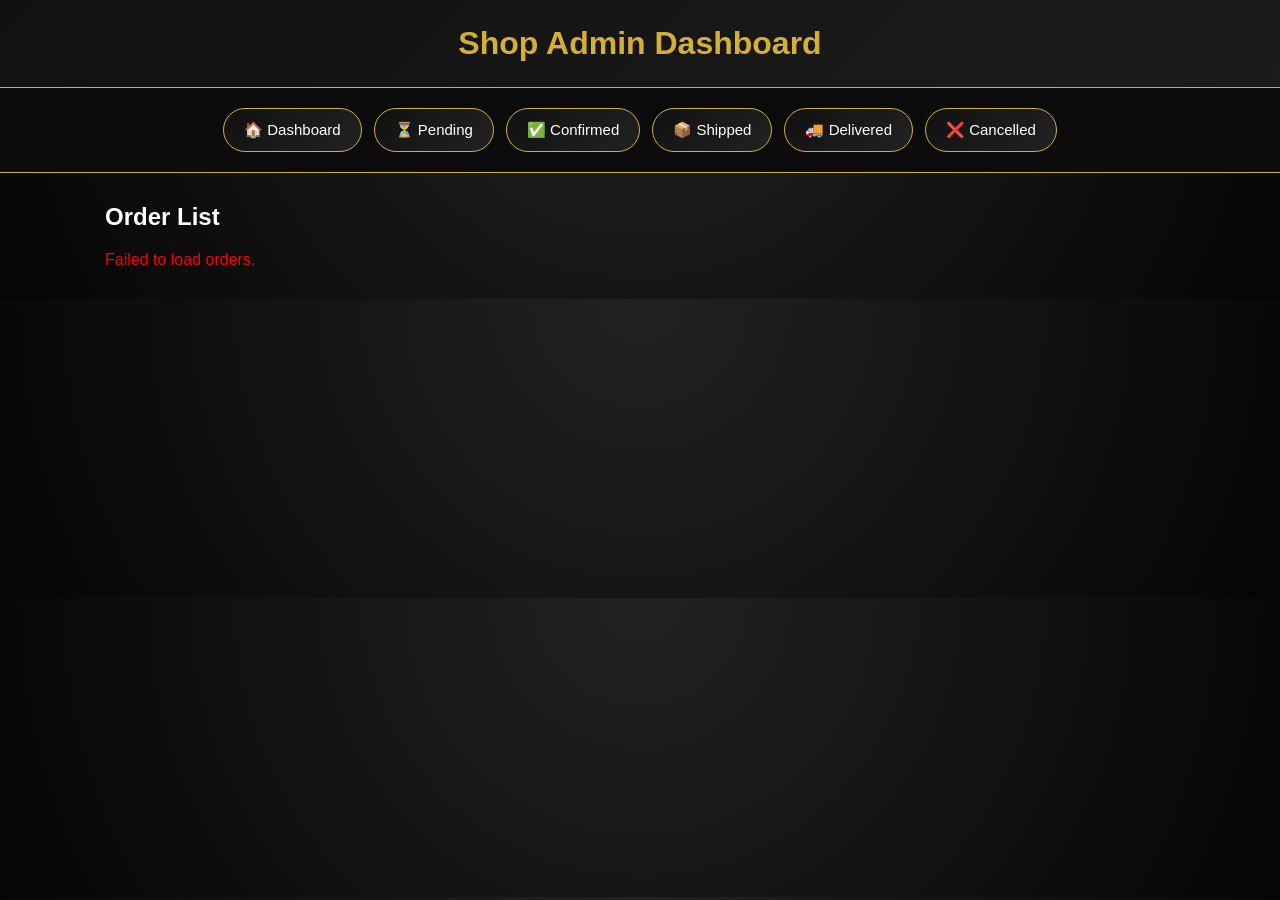
==== admin.html @ 64428cc3 "Add premium admin menu styling" ====
<!DOCTYPE html>
<html lang="en">
<head>
    <meta charset="UTF-8">
    <meta name="viewport" content="width=device-width, initial-scale=1.0">
    <title>Admin Dashboard</title>

    <style>
        * {
            box-sizing: border-box;
        }

        body {
            margin: 0;
            font-family: Arial, sans-serif;
            background: radial-gradient(circle at top, #222, #050505);
            color: #fff;
        }

        header {
            background: linear-gradient(135deg,#111,#1c1c1c);
            color: #d4af37;
            padding: 25px;
            text-align: center;
            border-bottom: 1px solid #d4af37;
            box-shadow: 0 5px 25px rgba(212,175,55,.2);
        }

        header h1 {
            margin: 0;
        }

        .admin {
            max-width: 1100px;
            margin: 30px auto;
            padding: 0 15px;
        }

        .admin-order {
            background: linear-gradient(145deg,#111,#1b1b1b);
            border-radius: 18px;
            padding: 22px;
            margin-bottom: 20px;
            border: 1px solid #d4af37;
            box-shadow: 0 10px 30px rgba(0,0,0,.5);
        }

        .admin-order h3 {
            margin-top: 0;
        }

        .status {
            display: inline-block;
            padding: 6px 12px;
            border-radius: 20px;
            background: #e8f7ed;
            color: #16803c;
            font-weight: bold;
        }

        .loading {
            text-align: center;
            padding: 40px;
        }
    
.menu-bar{
    display:flex;
    justify-content:center;
    gap:12px;
    flex-wrap:wrap;
    padding:20px;
    background:#0b0b0b;
    border-bottom:1px solid #d4af37;
}

.menu-bar button{
    padding:12px 20px;
    border-radius:25px;
    border:1px solid #d4af37;
    background:linear-gradient(135deg,#111,#222);
    color:#fff;
    font-size:15px;
    cursor:pointer;
    transition:.3s;
}

.menu-bar button:hover{
    background:#d4af37;
    color:#111;
    transform:translateY(-3px);
    box-shadow:0 5px 20px rgba(212,175,55,.4);
}

</style>
</head>

<body>

<header>
    <h1>Shop Admin Dashboard</h1>
</header>

<nav class="menu-bar">
    <button onclick="loadOrders()">🏠 Dashboard</button>
    <button onclick="loadByStatus('Pending')">⏳ Pending</button>
    <button onclick="loadByStatus('Confirmed')">✅ Confirmed</button>
    <button onclick="loadByStatus('Shipped')">📦 Shipped</button>
    <button onclick="loadByStatus('Delivered')">🚚 Delivered</button>
    <button onclick="loadByStatus('Cancelled')">❌ Cancelled</button>
</nav>

<section class="admin">
    <h2>Order List</h2>

    <div id="orders">
        <div class="loading">Loading orders...</div>
    </div>
</section>

<script>
async function loadOrders() {
    const container = document.getElementById("orders");

    try {
        const response = await fetch("/api/orders");

        if (!response.ok) {
            throw new Error("Failed to load orders");
        }

        const orders = await response.json();

        if (orders.length === 0) {
            container.innerHTML = "<p>No orders yet.</p>";
            return;
        }

        container.innerHTML = "";

        orders.forEach(order => {
            container.innerHTML += `
                <div class="admin-order">

                    <h3>Order #${order.order_id}</h3>

                    <p>
                        <strong>Customer:</strong>
                        ${order.customer_name}
                    </p>

                    <p>
                        <strong>Phone:</strong>
                        ${order.phone}
                    </p>

                    <p>
                        <strong>District:</strong>
                        ${order.district}
                    </p>

                    <p>
                        <strong>Address:</strong>
                        ${order.address}
                    </p>

                    <p>
                        <strong>Delivery:</strong>
                        ${order.delivery_type === "inside"
                            ? "Inside Sylhet"
                            : "Outside Sylhet"}
                    </p>

                    <p>
                        <strong>Subtotal:</strong>
                        ৳ ${Number(order.subtotal).toLocaleString()}
                    </p>

                    <p>
                        <strong>Delivery Charge:</strong>
                        ৳ ${Number(order.delivery_charge).toLocaleString()}
                    </p>

                    <p>
                        <strong>Total:</strong>
                        ৳ ${Number(order.total).toLocaleString()}
                    </p>

                    <p>
                        <strong>Payment Method:</strong>
                        ${order.payment_method || "Cash on Delivery"}
                    </p>

                    <p>
                        <strong>bKash Number:</strong>
                        ${order.payment_number || "-"}
                    </p>

                    <p>
                        <strong>Transaction ID:</strong>
                        ${order.transaction_id || "-"}
                    </p>

                    <p>
                        <strong>Status:</strong>
                        <span class="status">${order.status}</span>

                        <br><br>
                        <button onclick="updateStatus('${order.order_id}','Confirmed')">Confirm</button>
                        <button onclick="updateStatus('${order.order_id}','Shipped')">Ship</button>
                        <button onclick="updateStatus('${order.order_id}','Delivered')">Deliver</button>
                        <button onclick="updateStatus('${order.order_id}','Cancelled')">Cancel</button>
                    </p>

                    <p>
                        <strong>Created:</strong>
                        ${order.created_at}
                    </p>

                </div>
            `;
        });

    } catch (error) {
        console.error(error);

        container.innerHTML = `
            <p style="color:red;">
                Failed to load orders.
            </p>
        `;
    }
}

async function updateStatus(orderId, status){

    await fetch(`/api/orders/${orderId}/status`, {
        method: "PATCH",
        headers:{
            "Content-Type":"application/json"
        },
        body: JSON.stringify({
            status: status
        })
    });

    async function loadByStatus(status){
    const container = document.getElementById("orders");

    try{
        const response = await fetch(`/api/orders/status/${status}`);
        const orders = await response.json();

        if(orders.length === 0){
            container.innerHTML = `<p>No ${status} orders found.</p>`;
            return;
        }

        container.innerHTML = "";

        orders.forEach(order => {
            container.innerHTML += `
            <div class="admin-order">
                <h3>Order #${order.order_id}</h3>
                <p><strong>Customer:</strong> ${order.customer_name}</p>
                <p><strong>Phone:</strong> ${order.phone}</p>
                <p><strong>Total:</strong> ৳ ${Number(order.total).toLocaleString()}</p>
                <p><strong>Status:</strong> ${order.status}</p>
                <p><strong>Date:</strong> ${formatDate(order.created_at)}</p>
            </div>`;
        });

    }catch(e){
        container.innerHTML = "Failed loading orders";
    }
}

function formatDate(date){
    const d = new Date(date);
    return d.toLocaleDateString("en-GB") + " | " +
    d.toLocaleTimeString("en-US", {
        hour:"2-digit",
        minute:"2-digit"
    });
}

loadOrders();
}

loadOrders();
</script>

</body>
</html>
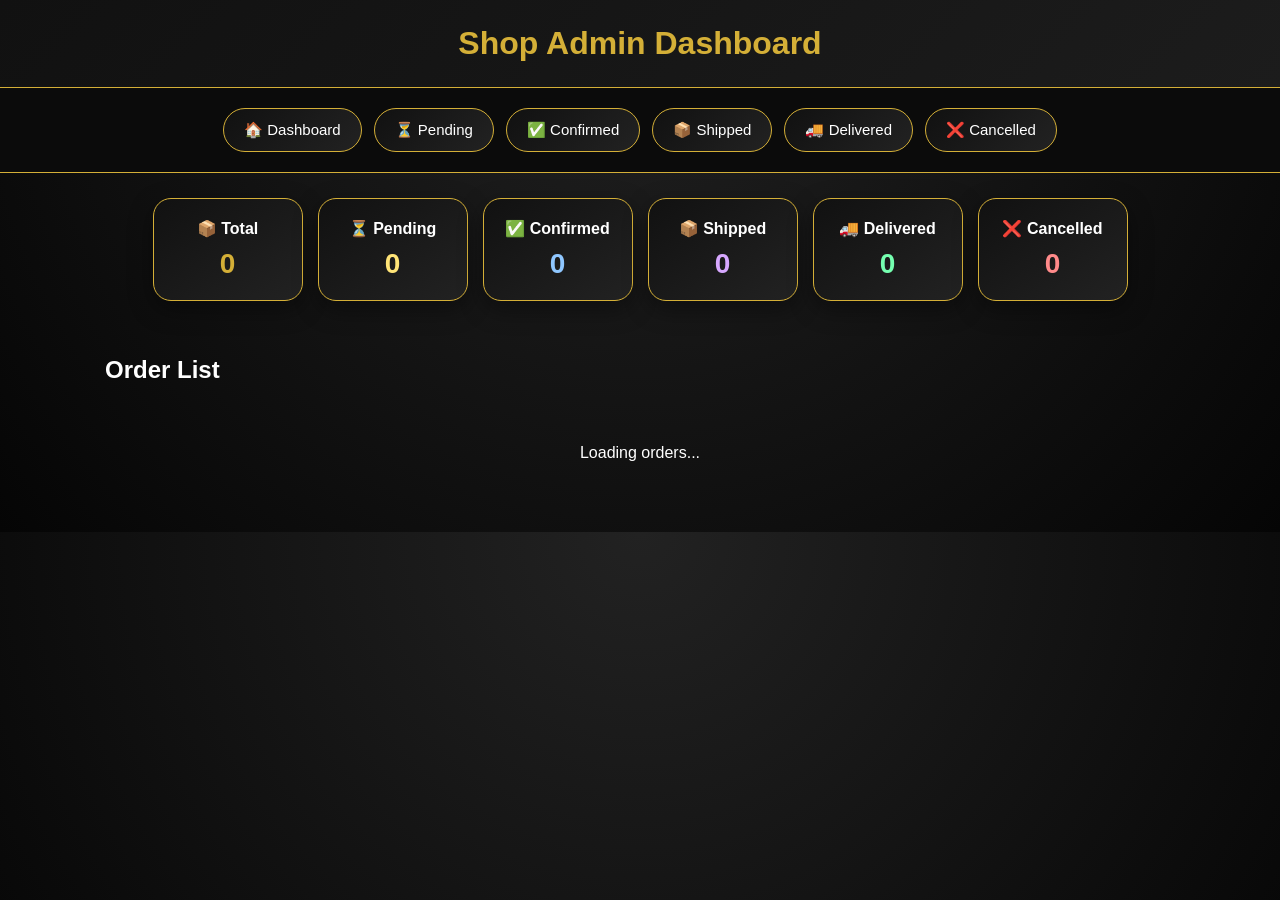
==== commit 65d4647b: "Add dashboard summary cards" ====
--- a/admin.html
+++ b/admin.html
@@ -51,11 +51,38 @@
 
         .status {
             display: inline-block;
-            padding: 6px 12px;
+            padding: 7px 14px;
             border-radius: 20px;
-            background: #e8f7ed;
-            color: #16803c;
             font-weight: bold;
+            font-size: 14px;
+            background: #222;
+            color: #fff;
+            border: 1px solid #d4af37;
+        }
+
+        .status-delivered {
+            background: #0f5132;
+            color: #75ffb0;
+        }
+
+        .status-cancelled {
+            background: #5a1111;
+            color: #ff8a8a;
+        }
+
+        .status-confirmed {
+            background: #102a56;
+            color: #8fc7ff;
+        }
+
+        .status-shipped {
+            background: #3b245c;
+            color: #d7a8ff;
+        }
+
+        .status-pending {
+            background: #5c4800;
+            color: #ffe477;
         }
 
         .loading {
@@ -91,6 +118,54 @@
     box-shadow:0 5px 20px rgba(212,175,55,.4);
 }
 
+
+.summary-cards{
+    display:flex;
+    justify-content:center;
+    gap:15px;
+    flex-wrap:wrap;
+    padding:25px;
+}
+
+.card{
+    min-width:150px;
+    padding:20px;
+    text-align:center;
+    border-radius:18px;
+    background:linear-gradient(145deg,#111,#222);
+    border:1px solid #d4af37;
+    color:white;
+    font-weight:bold;
+    box-shadow:0 8px 25px rgba(0,0,0,.4);
+}
+
+.card span{
+    display:block;
+    font-size:28px;
+    margin-top:10px;
+    color:#d4af37;
+}
+
+.card.pending span{
+    color:#ffe477;
+}
+
+.card.confirmed span{
+    color:#8fc7ff;
+}
+
+.card.shipped span{
+    color:#d7a8ff;
+}
+
+.card.delivered span{
+    color:#75ffb0;
+}
+
+.card.cancelled span{
+    color:#ff8a8a;
+}
+
 </style>
 </head>
 
@@ -109,6 +184,15 @@
     <button onclick="loadByStatus('Cancelled')">❌ Cancelled</button>
 </nav>
 
+<div class="summary-cards">
+    <div class="card">📦 Total <span id="totalCount">0</span></div>
+    <div class="card pending">⏳ Pending <span id="pendingCount">0</span></div>
+    <div class="card confirmed">✅ Confirmed <span id="confirmedCount">0</span></div>
+    <div class="card shipped">📦 Shipped <span id="shippedCount">0</span></div>
+    <div class="card delivered">🚚 Delivered <span id="deliveredCount">0</span></div>
+    <div class="card cancelled">❌ Cancelled <span id="cancelledCount">0</span></div>
+</div>
+
 <section class="admin">
     <h2>Order List</h2>
 
@@ -118,6 +202,34 @@
 </section>
 
 <script>
+
+async function loadSummary(){
+    try{
+        const response = await fetch("/api/orders");
+        const orders = await response.json();
+
+        document.getElementById("totalCount").innerText = orders.length;
+
+        document.getElementById("pendingCount").innerText =
+            orders.filter(o => o.status === "Pending").length;
+
+        document.getElementById("confirmedCount").innerText =
+            orders.filter(o => o.status === "Confirmed").length;
+
+        document.getElementById("shippedCount").innerText =
+            orders.filter(o => o.status === "Shipped").length;
+
+        document.getElementById("deliveredCount").innerText =
+            orders.filter(o => o.status === "Delivered").length;
+
+        document.getElementById("cancelledCount").innerText =
+            orders.filter(o => o.status === "Cancelled").length;
+
+    }catch(e){
+        console.log("Summary loading failed");
+    }
+}
+
 async function loadOrders() {
     const container = document.getElementById("orders");
 
@@ -128,7 +240,8 @@
             throw new Error("Failed to load orders");
         }
 
-        const orders = await response.json();
+        let orders = await response.json();
+
 
         if (orders.length === 0) {
             container.innerHTML = "<p>No orders yet.</p>";
@@ -202,7 +315,7 @@
 
                     <p>
                         <strong>Status:</strong>
-                        <span class="status">${order.status}</span>
+                        <span class="status status-${order.status.toLowerCase()}">${order.status}</span>
 
                         <br><br>
                         <button onclick="updateStatus('${order.order_id}','Confirmed')">Confirm</button>
@@ -213,7 +326,7 @@
 
                     <p>
                         <strong>Created:</strong>
-                        ${order.created_at}
+                        ${formatDate(order.created_at)}
                     </p>
 
                 </div>
@@ -250,6 +363,7 @@
         const response = await fetch(`/api/orders/status/${status}`);
         const orders = await response.json();
 
+
         if(orders.length === 0){
             container.innerHTML = `<p>No ${status} orders found.</p>`;
             return;
@@ -261,10 +375,23 @@
             container.innerHTML += `
             <div class="admin-order">
                 <h3>Order #${order.order_id}</h3>
+
                 <p><strong>Customer:</strong> ${order.customer_name}</p>
                 <p><strong>Phone:</strong> ${order.phone}</p>
+                <p><strong>District:</strong> ${order.district}</p>
+                <p><strong>Address:</strong> ${order.address}</p>
+
+                <p><strong>Payment Method:</strong> ${order.payment_method || "Cash on Delivery"}</p>
+                <p><strong>bKash Number:</strong> ${order.payment_number || "-"}</p>
+                <p><strong>Transaction ID:</strong> ${order.transaction_id || "-"}</p>
+
                 <p><strong>Total:</strong> ৳ ${Number(order.total).toLocaleString()}</p>
-                <p><strong>Status:</strong> ${order.status}</p>
+
+                <p>
+                    <strong>Status:</strong>
+                    <span class="status status-${order.status.toLowerCase()}">${order.status}</span>
+                </p>
+
                 <p><strong>Date:</strong> ${formatDate(order.created_at)}</p>
             </div>`;
         });
@@ -276,18 +403,18 @@
 
 function formatDate(date){
     const d = new Date(date);
-    return d.toLocaleDateString("en-GB") + " | " +
+    return String(d.getDate()).padStart(2,"0") + "-" +
+    String(d.getMonth()+1).padStart(2,"0") + "-" +
+    d.getFullYear() + " | " +
     d.toLocaleTimeString("en-US", {
         hour:"2-digit",
         minute:"2-digit"
     });
 }
 
-loadOrders();
-}
-
+loadSummary();
 loadOrders();
 </script>
 
 </body>
-</html>
+</html>
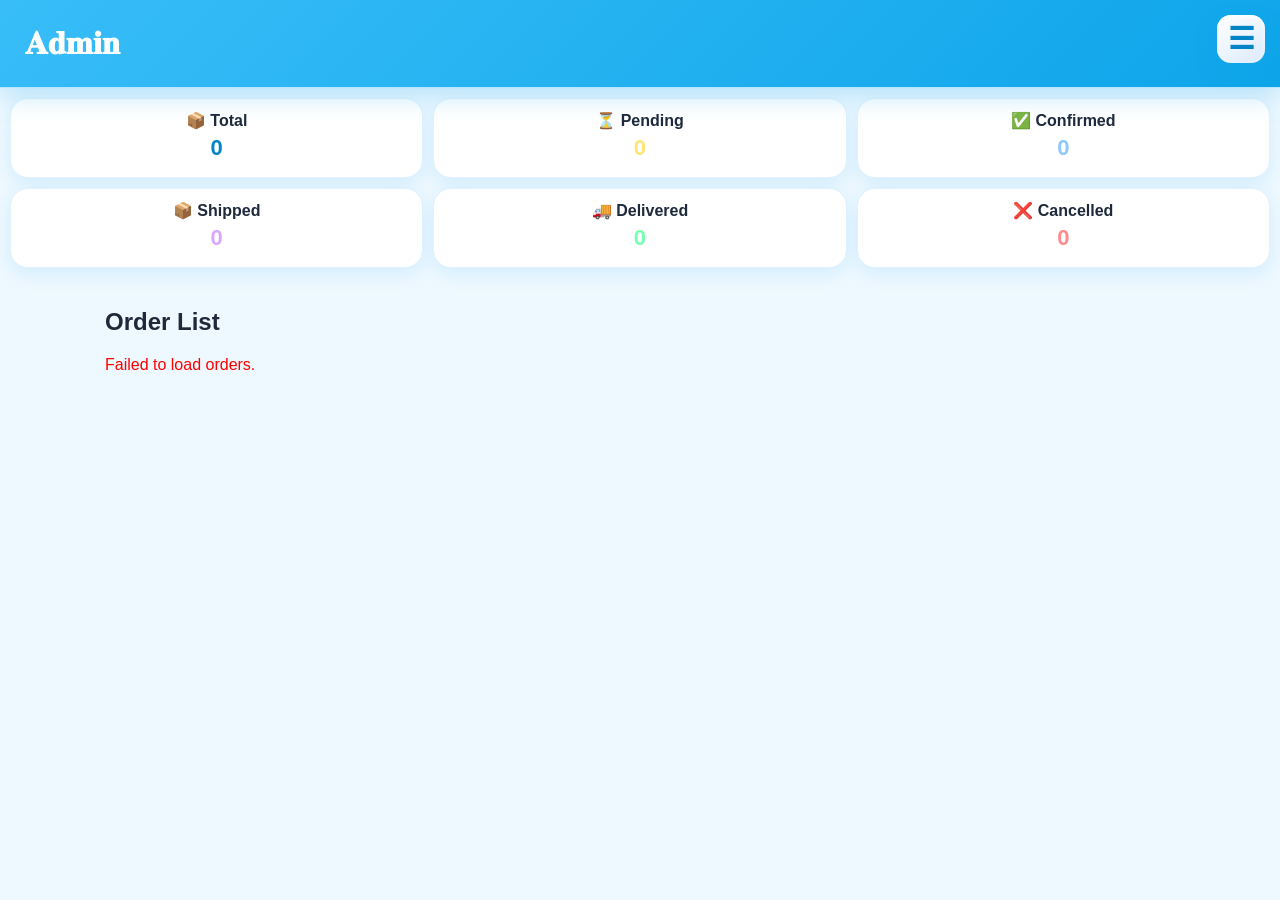
==== commit 07ce4620: "Update admin dashboard and add product options to orders" ====
--- a/admin.html
+++ b/admin.html
@@ -12,18 +12,23 @@
 
         body {
             margin: 0;
-            font-family: Arial, sans-serif;
-            background: radial-gradient(circle at top, #222, #050505);
-            color: #fff;
+            font-family: "Segoe UI", Arial, sans-serif;
+            background: #eef8ff;
+            color: #1e293b;
         }
 
         header {
-            background: linear-gradient(135deg,#111,#1c1c1c);
-            color: #d4af37;
+            position:relative;
+            display:flex;
+            align-items:center;
+            justify-content:flex-start;
+            padding-right:80px;
+            background: linear-gradient(135deg,#38bdf8,#0ea5e9);
+            color: #ffffff;
             padding: 25px;
             text-align: center;
-            border-bottom: 1px solid #d4af37;
-            box-shadow: 0 5px 25px rgba(212,175,55,.2);
+            border-bottom: 1px solid #bae6fd;
+            box-shadow: 0 8px 25px rgba(14,165,233,.25);
         }
 
         header h1 {
@@ -37,12 +42,13 @@
         }
 
         .admin-order {
-            background: linear-gradient(145deg,#111,#1b1b1b);
+            color:#111827;
+            background: #f8fafc;
             border-radius: 18px;
-            padding: 22px;
-            margin-bottom: 20px;
-            border: 1px solid #d4af37;
-            box-shadow: 0 10px 30px rgba(0,0,0,.5);
+            padding: 15px;
+            margin-bottom: 12px;
+            border: 1px solid #e2e8f0;
+            box-shadow: 0 8px 20px rgba(14,165,233,.12);
         }
 
         .admin-order h3 {
@@ -57,7 +63,7 @@
             font-size: 14px;
             background: #222;
             color: #fff;
-            border: 1px solid #d4af37;
+            border: 1px solid #e2e8f0;
         }
 
         .status-delivered {
@@ -102,48 +108,58 @@
 
 .menu-bar button{
     padding:12px 20px;
-    border-radius:25px;
-    border:1px solid #d4af37;
-    background:linear-gradient(135deg,#111,#222);
-    color:#fff;
+    border-radius:14px;
+    border:none;
+    background:#0ea5e9;
+    color:white;
     font-size:15px;
     cursor:pointer;
     transition:.3s;
+    box-shadow:0 5px 15px rgba(14,165,233,.25);
 }
 
 .menu-bar button:hover{
-    background:#d4af37;
-    color:#111;
+    background:#0284c7;
+    color:white;
     transform:translateY(-3px);
-    box-shadow:0 5px 20px rgba(212,175,55,.4);
+    box-shadow:0 8px 20px rgba(14,165,233,.35);
 }
 
 
 .summary-cards{
-    display:flex;
-    justify-content:center;
-    gap:15px;
-    flex-wrap:wrap;
-    padding:25px;
+    display:grid;
+    grid-template-columns:repeat(3,1fr);
+    gap:10px;
+    padding:10px;
 }
 
 .card{
-    min-width:150px;
-    padding:20px;
+    min-width:120px;
+    padding:12px 15px;
     text-align:center;
+    border-radius:14px;
+    color:#1e293b;
+    background:#ffffff;
+    border:1px solid #e0f2fe;
+    color:#1e293b;
+    font-weight:700;
     border-radius:18px;
-    background:linear-gradient(145deg,#111,#222);
-    border:1px solid #d4af37;
-    color:white;
-    font-weight:bold;
-    box-shadow:0 8px 25px rgba(0,0,0,.4);
+    padding:12px 15px;
+    min-height:80px;
+    box-shadow:0 6px 18px rgba(14,165,233,.12);
+    transition:.3s;
+}
+
+.card:hover{
+    transform:translateY(-5px);
+    box-shadow:0 15px 35px rgba(14,165,233,.2);
 }
 
 .card span{
     display:block;
-    font-size:28px;
-    margin-top:10px;
-    color:#d4af37;
+    font-size:22px;
+    margin-top:5px;
+    color:#0284c7;
 }
 
 .card.pending span{
@@ -166,16 +182,62 @@
     color:#ff8a8a;
 }
 
+
+.menu-toggle{
+    position:absolute;
+    right:15px;
+    top:15px;
+    background:linear-gradient(145deg,#ffffff,#dbeafe);
+    border:none;
+    border-radius:14px;
+    font-size:30px;
+    line-height:1;
+    width:48px;
+    height:48px;
+    cursor:pointer;
+    color:#0284c7;
+    font-weight:bold;
+    box-shadow:0 10px 20px rgba(14,165,233,.35),
+               inset 0 2px 5px rgba(255,255,255,.8);
+    transform:translateZ(0);
+    transition:.3s;
+}
+
+.menu-toggle:hover{
+    transform:scale(1.08);
+    box-shadow:0 12px 25px rgba(14,165,233,.45);
+}
+
+.menu-bar{
+    display:none;
+    position:absolute;
+    right:20px;
+    top:65px;
+    background:#ffffff;
+    padding:15px;
+    border-radius:16px;
+    box-shadow:0 10px 30px rgba(0,0,0,.15);
+    z-index:10;
+}
+
+.menu-bar.active{
+    display:flex;
+    flex-direction:column;
+    gap:10px;
+}
+
 </style>
 </head>
 
 <body>
 
 <header>
-    <h1>Shop Admin Dashboard</h1>
+    <h1>𝐀𝐝𝐦𝐢𝐧</h1>
+
+    <button class="menu-toggle" onclick="toggleMenu()">☰</button>
 </header>
 
-<nav class="menu-bar">
+<nav class="menu-bar" id="adminMenu">
     <button onclick="loadOrders()">🏠 Dashboard</button>
     <button onclick="loadByStatus('Pending')">⏳ Pending</button>
     <button onclick="loadByStatus('Confirmed')">✅ Confirmed</button>
@@ -356,6 +418,10 @@
         })
     });
 
+    await loadSummary();
+    await loadOrders();
+}
+
     async function loadByStatus(status){
     const container = document.getElementById("orders");
 
@@ -384,6 +450,14 @@
                 <p><strong>Payment Method:</strong> ${order.payment_method || "Cash on Delivery"}</p>
                 <p><strong>bKash Number:</strong> ${order.payment_number || "-"}</p>
                 <p><strong>Transaction ID:</strong> ${order.transaction_id || "-"}</p>
+
+                <p><strong>🛒 Product:</strong><br>
+                ${
+                    order.items ? JSON.parse(order.items).map(item =>
+                    `${item.name} | 🎨 ${item.colour || "-"} | 📏 ${item.size || "-"}`
+                    ).join("<br>") : "-"
+                }
+                </p>
 
                 <p><strong>Total:</strong> ৳ ${Number(order.total).toLocaleString()}</p>
 
@@ -414,6 +488,11 @@
 
 loadSummary();
 loadOrders();
+function toggleMenu(){
+    document.getElementById("adminMenu")
+    .classList.toggle("active");
+}
+
 </script>
 
 </body>
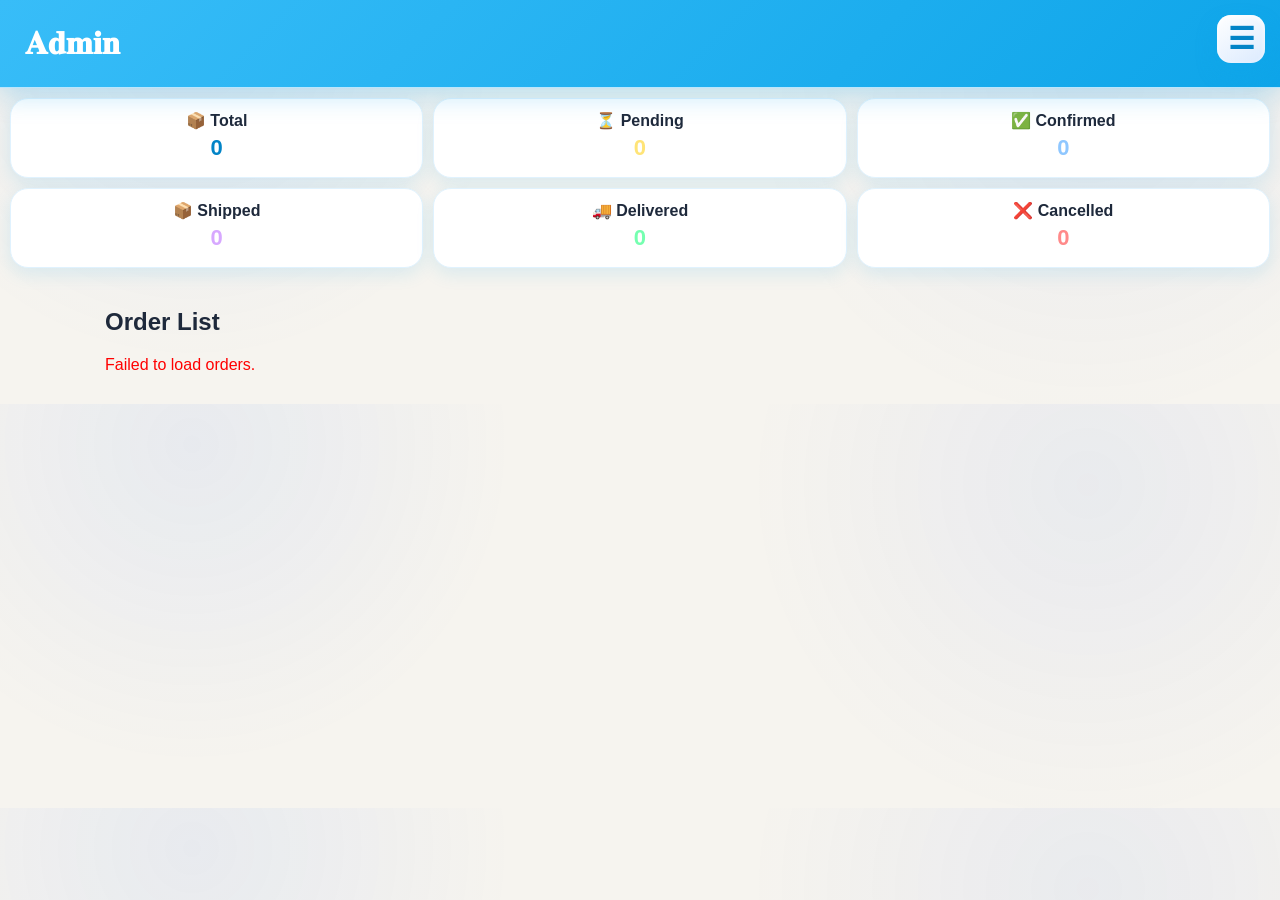
==== commit 9e7b2d1d: "Upgrade premium admin and login UI" ====
--- a/admin.html
+++ b/admin.html
@@ -226,6 +226,940 @@
     gap:10px;
 }
 
+
+.products-menu-btn{
+    border:1px solid #d4af37 !important;
+    color:#d4af37 !important;
+    background:linear-gradient(135deg,#111,#1c1c1c) !important;
+    font-weight:700;
+    box-shadow:0 4px 18px rgba(212,175,55,.18);
+    transition:.25s ease;
+}
+
+.products-menu-btn:hover{
+    transform:translateY(-2px);
+    box-shadow:0 7px 24px rgba(212,175,55,.32);
+}
+
+.products-menu-btn:active{
+    transform:scale(.97);
+}
+
+
+/* PRODUCT BUILDER */
+.product-manager-header{
+    display:flex;
+    justify-content:space-between;
+    align-items:center;
+    gap:20px;
+    margin-bottom:25px;
+}
+
+.pm-eyebrow{
+    font-size:11px;
+    letter-spacing:2px;
+    font-weight:800;
+    opacity:.65;
+}
+
+.product-manager-header h2{
+    margin:6px 0;
+}
+
+.product-manager-header p{
+    margin:0;
+    opacity:.65;
+}
+
+.add-product-btn,
+.save-product-btn,
+.cancel-builder-btn,
+.secondary-builder-btn{
+    border:0;
+    border-radius:12px;
+    padding:12px 18px;
+    cursor:pointer;
+    font-weight:700;
+}
+
+.add-product-btn,
+.save-product-btn{
+    background:#111;
+    color:#fff;
+}
+
+.product-builder{
+    display:grid;
+    gap:18px;
+    margin-bottom:25px;
+}
+
+.builder-title{
+    padding:18px;
+    border-radius:18px;
+    background:linear-gradient(135deg,#111,#292929);
+    color:#fff;
+}
+
+.builder-title span{
+    display:block;
+    font-size:12px;
+    letter-spacing:2px;
+    font-weight:800;
+}
+
+.builder-title small{
+    display:block;
+    margin-top:5px;
+    opacity:.7;
+}
+
+.builder-card{
+    padding:20px;
+    border-radius:18px;
+    background:#fff;
+    border:1px solid #e5e7eb;
+}
+
+.builder-card h3{
+    margin-top:0;
+}
+
+.builder-card label{
+    display:block;
+    margin:12px 0 7px;
+    font-weight:600;
+}
+
+.builder-card input[type="text"],
+.builder-card input[type="number"],
+.builder-card input[type="file"],
+.builder-card textarea,
+.builder-card select{
+    width:100%;
+    box-sizing:border-box;
+    padding:12px;
+    border:1px solid #d9dde3;
+    border-radius:10px;
+    background:#fafafa;
+}
+
+.builder-grid{
+    display:grid;
+    grid-template-columns:repeat(3,1fr);
+    gap:14px;
+}
+
+.choice-grid{
+    display:grid;
+    grid-template-columns:repeat(3,1fr);
+    gap:10px;
+}
+
+.choice-grid label{
+    margin:0;
+    padding:11px;
+    border:1px solid #ddd;
+    border-radius:10px;
+    cursor:pointer;
+}
+
+.choice-grid.disabled{
+    opacity:.45;
+    pointer-events:none;
+}
+
+.card-heading-row{
+    display:flex;
+    justify-content:space-between;
+    align-items:center;
+}
+
+.card-heading-row h3{
+    margin-bottom:0;
+}
+
+.toggle-row{
+    display:flex !important;
+    align-items:center;
+    gap:10px;
+}
+
+.switch input{
+    display:none;
+}
+
+.switch span{
+    display:block;
+    width:46px;
+    height:24px;
+    border-radius:20px;
+    background:#ccc;
+    position:relative;
+    cursor:pointer;
+}
+
+.switch span:after{
+    content:"";
+    width:18px;
+    height:18px;
+    border-radius:50%;
+    background:#fff;
+    position:absolute;
+    top:3px;
+    left:3px;
+    transition:.2s;
+}
+
+.switch input:checked + span{
+    background:#111;
+}
+
+.switch input:checked + span:after{
+    left:25px;
+}
+
+.builder-actions{
+    display:flex;
+    justify-content:flex-end;
+    gap:10px;
+}
+
+.cancel-builder-btn{
+    background:#eee;
+}
+
+.image-upload-note{
+    margin-top:8px;
+    font-size:12px;
+    opacity:.6;
+}
+
+@media(max-width:700px){
+    .product-manager-header{
+        flex-direction:column;
+        align-items:stretch;
+    }
+
+    .builder-grid{
+        grid-template-columns:1fr;
+    }
+
+    .choice-grid{
+        grid-template-columns:repeat(2,1fr);
+    }
+}
+
+
+
+/* ============================================================
+   SIGNATURE GALLERY — PREMIUM PRODUCT BUILDER UI
+   ============================================================ */
+
+#productForm {
+    gap: 22px;
+}
+
+#productForm .builder-card {
+    position: relative;
+    padding: 26px;
+    border-radius: 24px;
+    background: rgba(255,255,255,.94);
+    border: 1px solid rgba(20,20,20,.08);
+    box-shadow: 0 12px 35px rgba(0,0,0,.06);
+    transition: transform .25s ease, box-shadow .25s ease;
+}
+
+#productForm .builder-card:hover {
+    transform: translateY(-2px);
+    box-shadow: 0 18px 45px rgba(0,0,0,.09);
+}
+
+#productForm .builder-card h3 {
+    margin: 0 0 22px;
+    font-size: 18px;
+    font-weight: 800;
+    color: #171717;
+}
+
+#productForm .builder-card h3::after {
+    content: "";
+    display: block;
+    width: 38px;
+    height: 3px;
+    margin-top: 9px;
+    border-radius: 10px;
+    background: #111;
+}
+
+#productForm label:not(.toggle-row):not(.switch) {
+    display: block;
+    margin: 15px 0 8px;
+    font-size: 12px;
+    font-weight: 800;
+    letter-spacing: .7px;
+    text-transform: uppercase;
+    color: #555;
+}
+
+#productForm input[type="text"],
+#productForm input[type="number"],
+#productForm textarea,
+#productForm select {
+    width: 100%;
+    box-sizing: border-box;
+    padding: 15px 17px;
+    border: 1px solid #e2e2e2;
+    border-radius: 14px;
+    background: #fafafa;
+    color: #151515;
+    font-size: 14px;
+    outline: none;
+    transition: all .2s ease;
+}
+
+#productForm textarea {
+    min-height: 130px;
+    resize: vertical;
+    line-height: 1.6;
+}
+
+#productForm input:focus,
+#productForm textarea:focus,
+#productForm select:focus {
+    background: #fff;
+    border-color: #111;
+    box-shadow: 0 0 0 4px rgba(17,17,17,.06);
+}
+
+#productForm .choice-grid {
+    display: flex;
+    flex-wrap: wrap;
+    gap: 10px;
+    margin-top: 14px;
+}
+
+#productForm .choice-grid label {
+    position: relative;
+    margin: 0 !important;
+    padding: 11px 17px;
+    border: 1px solid #dedede;
+    border-radius: 999px;
+    background: #fff;
+    color: #333;
+    font-size: 13px;
+    font-weight: 700;
+    text-transform: none !important;
+    letter-spacing: 0 !important;
+    cursor: pointer;
+    transition: all .2s ease;
+}
+
+#productForm .choice-grid label:hover {
+    border-color: #111;
+    transform: translateY(-1px);
+}
+
+#productForm .choice-grid input {
+    position: absolute;
+    opacity: 0;
+    pointer-events: none;
+}
+
+#productForm .choice-grid label:has(input:checked) {
+    background: #111;
+    border-color: #111;
+    color: #fff;
+    box-shadow: 0 7px 18px rgba(0,0,0,.15);
+}
+
+#productForm .toggle-row {
+    display: flex;
+    align-items: center;
+    gap: 12px;
+    margin-top: 20px;
+    padding: 14px 16px;
+    border-radius: 14px;
+    background: #f7f7f7;
+    color: #333;
+    font-size: 13px;
+    font-weight: 700;
+}
+
+#productForm input[type="file"] {
+    width: 100%;
+    box-sizing: border-box;
+    padding: 18px;
+    margin-bottom: 8px;
+    border: 1.5px dashed #cfcfcf;
+    border-radius: 17px;
+    background: #fafafa;
+    cursor: pointer;
+}
+
+#productForm input[type="file"]:hover {
+    border-color: #111;
+    background: #f5f5f5;
+}
+
+#productForm .image-upload-note {
+    margin-top: 10px;
+    padding: 12px 14px;
+    border-radius: 12px;
+    background: #f7f7f7;
+    color: #777;
+    font-size: 12px;
+    line-height: 1.5;
+}
+
+#productForm .secondary-builder-btn,
+#productForm .cancel-builder-btn,
+#productForm .save-product-btn {
+    min-height: 48px;
+    padding: 0 20px;
+    border-radius: 14px;
+    font-weight: 800;
+    transition: all .2s ease;
+}
+
+#productForm .secondary-builder-btn {
+    margin-top: 15px;
+    background: #f5f5f5;
+    border: 1px solid #ddd;
+    color: #222;
+}
+
+#productForm .secondary-builder-btn:hover {
+    background: #111;
+    color: #fff;
+    border-color: #111;
+}
+
+#productForm .save-product-btn {
+    background: #111;
+    color: #fff;
+    border: 1px solid #111;
+    box-shadow: 0 10px 25px rgba(0,0,0,.15);
+}
+
+#productForm .save-product-btn:hover {
+    transform: translateY(-2px);
+    box-shadow: 0 15px 30px rgba(0,0,0,.2);
+}
+
+#productForm .cancel-builder-btn {
+    background: #fff;
+    border: 1px solid #ddd;
+    color: #444;
+}
+
+@media (max-width: 650px) {
+    #productForm .builder-card {
+        padding: 20px;
+        border-radius: 20px;
+    }
+
+    #productForm .builder-grid {
+        grid-template-columns: 1fr;
+    }
+
+    #productForm .builder-actions {
+        display: grid;
+        grid-template-columns: 1fr;
+        gap: 10px;
+    }
+}
+
+
+
+/* ============================================================
+   SIGNATURE GALLERY — 3D BLUE / OFF-WHITE PRO THEME
+   ============================================================ */
+
+body {
+    background:
+        radial-gradient(circle at 15% 10%, rgba(37,99,235,.07), transparent 28%),
+        radial-gradient(circle at 85% 20%, rgba(29,78,216,.06), transparent 30%),
+        #f6f4ef !important;
+}
+
+/* Product Builder */
+
+#productForm {
+    gap: 24px !important;
+}
+
+/* Builder title */
+
+#productForm .builder-title {
+    position: relative;
+    overflow: hidden;
+    background:
+        linear-gradient(145deg, #2563eb 0%, #1d4ed8 45%, #123b9c 100%) !important;
+    border: 1px solid rgba(255,255,255,.18);
+    border-radius: 26px !important;
+    padding: 28px !important;
+    box-shadow:
+        0 18px 35px rgba(29,78,216,.28),
+        inset 0 1px 0 rgba(255,255,255,.35),
+        inset 0 -8px 18px rgba(0,0,0,.12);
+}
+
+#productForm .builder-title::before {
+    content: "";
+    position: absolute;
+    width: 180px;
+    height: 180px;
+    right: -60px;
+    top: -90px;
+    border-radius: 50%;
+    background: rgba(255,255,255,.12);
+}
+
+#productForm .builder-title span,
+#productForm .builder-title small {
+    position: relative;
+    z-index: 1;
+}
+
+#productForm .builder-title span {
+    color: #fff !important;
+    font-size: 20px !important;
+    font-weight: 900 !important;
+    letter-spacing: 1.2px;
+}
+
+#productForm .builder-title small {
+    color: rgba(255,255,255,.78) !important;
+}
+
+/* Main Cards */
+
+#productForm .builder-card {
+    background:
+        linear-gradient(145deg, #2563eb 0%, #1d4ed8 52%, #17419f 100%) !important;
+    border: 1px solid rgba(255,255,255,.18) !important;
+    border-radius: 26px !important;
+    box-shadow:
+        0 20px 40px rgba(29,78,216,.25),
+        0 5px 12px rgba(0,0,0,.12),
+        inset 0 1px 0 rgba(255,255,255,.28),
+        inset 0 -10px 20px rgba(0,0,0,.10) !important;
+    color: #fff !important;
+}
+
+#productForm .builder-card:hover {
+    transform: translateY(-4px) !important;
+    box-shadow:
+        0 28px 55px rgba(29,78,216,.30),
+        0 8px 18px rgba(0,0,0,.14),
+        inset 0 1px 0 rgba(255,255,255,.32) !important;
+}
+
+/* Card Headings */
+
+#productForm .builder-card h3 {
+    color: #fff !important;
+    text-shadow: 0 2px 5px rgba(0,0,0,.18);
+}
+
+#productForm .builder-card h3::after {
+    background: rgba(255,255,255,.85) !important;
+    box-shadow: 0 2px 8px rgba(0,0,0,.18);
+}
+
+/* Labels */
+
+#productForm label:not(.toggle-row):not(.switch) {
+    color: rgba(255,255,255,.88) !important;
+}
+
+/* Inputs */
+
+#productForm input[type="text"],
+#productForm input[type="number"],
+#productForm textarea,
+#productForm select {
+    background: #fff !important;
+    color: #151515 !important;
+    border: 2px solid rgba(255,255,255,.35) !important;
+    border-radius: 15px !important;
+    box-shadow:
+        0 5px 12px rgba(0,0,0,.12),
+        inset 0 1px 0 rgba(255,255,255,.9);
+}
+
+#productForm input:focus,
+#productForm textarea:focus,
+#productForm select:focus {
+    border-color: #93c5fd !important;
+    box-shadow:
+        0 0 0 4px rgba(255,255,255,.18),
+        0 8px 20px rgba(0,0,0,.15) !important;
+}
+
+/* Selection pills */
+
+#productForm .choice-grid label {
+    background: #fff !important;
+    color: #1d4ed8 !important;
+    border: 2px solid #fff !important;
+    box-shadow:
+        0 5px 12px rgba(0,0,0,.12),
+        inset 0 1px 0 rgba(255,255,255,.9);
+}
+
+#productForm .choice-grid label:hover {
+    transform: translateY(-3px) !important;
+    box-shadow:
+        0 9px 18px rgba(0,0,0,.18);
+}
+
+/* Selected */
+
+#productForm .choice-grid label:has(input:checked) {
+    background: #0b3fae !important;
+    color: #fff !important;
+    border-color: #fff !important;
+    box-shadow:
+        0 7px 18px rgba(0,0,0,.25),
+        inset 0 2px 5px rgba(255,255,255,.18),
+        inset 0 -4px 8px rgba(0,0,0,.18) !important;
+}
+
+/* Toggle rows */
+
+#productForm .toggle-row {
+    background: rgba(255,255,255,.13) !important;
+    border: 1px solid rgba(255,255,255,.20);
+    color: #fff !important;
+    box-shadow:
+        inset 0 1px 0 rgba(255,255,255,.16),
+        0 5px 12px rgba(0,0,0,.10);
+}
+
+/* File upload */
+
+#productForm input[type="file"] {
+    background: rgba(255,255,255,.96) !important;
+    color: #333 !important;
+    border: 2px dashed rgba(255,255,255,.85) !important;
+    box-shadow:
+        0 8px 18px rgba(0,0,0,.12),
+        inset 0 1px 0 #fff;
+}
+
+#productForm input[type="file"]:hover {
+    border-color: #fff !important;
+    transform: translateY(-2px);
+}
+
+/* Upload note */
+
+#productForm .image-upload-note {
+    background: rgba(255,255,255,.12) !important;
+    color: rgba(255,255,255,.78) !important;
+    border: 1px solid rgba(255,255,255,.16);
+}
+
+/* Secondary button */
+
+#productForm .secondary-builder-btn {
+    background: #fff !important;
+    color: #1d4ed8 !important;
+    border: 2px solid #fff !important;
+    box-shadow:
+        0 7px 15px rgba(0,0,0,.14);
+}
+
+#productForm .secondary-builder-btn:hover {
+    background: #0b3fae !important;
+    color: #fff !important;
+    border-color: #fff !important;
+    transform: translateY(-3px);
+}
+
+/* Save */
+
+#productForm .save-product-btn {
+    background: #fff !important;
+    color: #1d4ed8 !important;
+    border: 2px solid #fff !important;
+    box-shadow:
+        0 12px 25px rgba(0,0,0,.22),
+        inset 0 1px 0 rgba(255,255,255,.9);
+}
+
+#productForm .save-product-btn:hover {
+    background: #0b3fae !important;
+    color: #fff !important;
+    transform: translateY(-3px);
+}
+
+/* Cancel */
+
+#productForm .cancel-builder-btn {
+    background: rgba(255,255,255,.13) !important;
+    color: #fff !important;
+    border: 1px solid rgba(255,255,255,.35) !important;
+}
+
+#productForm .cancel-builder-btn:hover {
+    background: rgba(255,255,255,.24) !important;
+    color: #fff !important;
+}
+
+/* Disabled selections */
+
+#productForm .choice-grid.disabled {
+    opacity: .55;
+}
+
+/* Price emphasis */
+
+#productNewPrice {
+    color: #1d4ed8 !important;
+    font-weight: 900 !important;
+}
+
+/* 3D action area */
+
+#productForm .builder-actions {
+    padding: 20px;
+    border-radius: 24px;
+    background: linear-gradient(145deg,#2563eb,#123b9c);
+    box-shadow:
+        0 18px 35px rgba(29,78,216,.25),
+        inset 0 1px 0 rgba(255,255,255,.25);
+}
+
+/* Mobile */
+
+@media (max-width: 650px) {
+    #productForm .builder-card,
+    #productForm .builder-title {
+        border-radius: 21px !important;
+    }
+}
+
+
+
+/* ============================================================
+   PREMIUM UPLOAD + ALWAYS VISIBLE SIZE / COLOUR
+   ============================================================ */
+
+#productForm .choice-grid.disabled {
+    display: flex !important;
+    visibility: visible !important;
+    opacity: .48 !important;
+    filter: grayscale(.15);
+}
+
+#productForm .choice-grid.disabled label {
+    cursor: not-allowed !important;
+}
+
+#productForm .choice-grid:not(.disabled) {
+    opacity: 1 !important;
+    filter: none;
+}
+
+/* Premium file upload */
+
+#productForm input[type="file"] {
+    min-height: 76px;
+    padding: 24px 20px !important;
+    border: 2px dashed rgba(255,255,255,.75) !important;
+    border-radius: 20px !important;
+    background:
+        linear-gradient(145deg, #ffffff, #f1f5f9) !important;
+    color: #1d4ed8 !important;
+    font-weight: 700;
+    box-shadow:
+        0 10px 22px rgba(0,0,0,.15),
+        inset 0 1px 0 #fff;
+}
+
+#productForm input[type="file"]::file-selector-button {
+    margin-right: 14px;
+    padding: 11px 17px;
+    border: 0;
+    border-radius: 12px;
+    background: #1d4ed8;
+    color: #fff;
+    font-weight: 800;
+    cursor: pointer;
+    box-shadow:
+        0 6px 14px rgba(29,78,216,.28);
+}
+
+#productForm input[type="file"]:hover {
+    border-color: #fff !important;
+    transform: translateY(-2px);
+    box-shadow:
+        0 15px 28px rgba(0,0,0,.18),
+        inset 0 1px 0 #fff;
+}
+
+/* Upload labels */
+
+#productForm .builder-card label[for="productMainImage"],
+#productForm .builder-card label[for="productGallery"] {
+    color: #fff !important;
+    font-weight: 800 !important;
+}
+
+
+/* ============================================================
+   CLEAN PREMIUM SECTION LABELS
+   ============================================================ */
+
+.premium-section-label {
+    display: flex;
+    align-items: center;
+    gap: 12px;
+    margin: 8px 4px -10px;
+    color: #1d4ed8;
+    font-size: 11px;
+    font-weight: 900;
+    letter-spacing: 1.8px;
+    text-transform: uppercase;
+}
+
+.premium-section-label::before {
+    content: "";
+    width: 28px;
+    height: 3px;
+    border-radius: 20px;
+    background: #1d4ed8;
+    box-shadow: 0 2px 6px rgba(29,78,216,.25);
+}
+
+.premium-section-label::after {
+    content: "";
+    flex: 1;
+    height: 1px;
+    background: rgba(29,78,216,.18);
+}
+
+
+
+/* ============================================================
+   PRODUCT MANAGER — PREMIUM 3D BLUE / OFF-WHITE UI
+   ============================================================ */
+
+.product-manager-header {
+    position: relative;
+}
+
+.add-product-btn {
+    background: linear-gradient(145deg, #2563eb, #1d4ed8) !important;
+    color: #fff !important;
+    border: 0 !important;
+    border-radius: 15px !important;
+    padding: 13px 20px !important;
+    font-weight: 800 !important;
+    letter-spacing: .2px;
+    box-shadow:
+        0 9px 0 #163ea8,
+        0 15px 25px rgba(29,78,216,.25) !important;
+    transition: transform .18s ease, box-shadow .18s ease;
+}
+
+.add-product-btn:hover {
+    transform: translateY(-2px);
+    box-shadow:
+        0 11px 0 #163ea8,
+        0 19px 30px rgba(29,78,216,.30) !important;
+}
+
+.add-product-btn:active {
+    transform: translateY(5px);
+    box-shadow:
+        0 4px 0 #163ea8,
+        0 8px 15px rgba(29,78,216,.20) !important;
+}
+
+/* Product cards */
+
+.product-admin-card {
+    position: relative;
+    overflow: hidden;
+    border: 1px solid rgba(29,78,216,.10) !important;
+    border-radius: 22px !important;
+    background:
+        linear-gradient(145deg, #ffffff, #f4f7fb) !important;
+    box-shadow:
+        0 12px 25px rgba(15,23,42,.10),
+        0 3px 7px rgba(15,23,42,.05),
+        inset 0 1px 0 #ffffff !important;
+    transition:
+        transform .2s ease,
+        box-shadow .2s ease;
+}
+
+.product-admin-card::before {
+    content: "";
+    position: absolute;
+    left: 0;
+    top: 0;
+    bottom: 0;
+    width: 5px;
+    background: linear-gradient(#3b82f6, #1d4ed8);
+}
+
+.product-admin-card:hover {
+    transform: translateY(-4px);
+    box-shadow:
+        0 20px 35px rgba(15,23,42,.14),
+        0 5px 10px rgba(29,78,216,.08),
+        inset 0 1px 0 #ffffff !important;
+}
+
+.product-admin-card h3 {
+    color: #172554 !important;
+    font-weight: 900 !important;
+    letter-spacing: -.2px;
+}
+
+.product-admin-card p {
+    color: #475569 !important;
+}
+
+.product-admin-card strong {
+    color: #1e3a8a !important;
+}
+
+/* Product card buttons */
+
+.product-admin-card button {
+    border: 0 !important;
+    border-radius: 11px !important;
+    padding: 9px 15px !important;
+    font-weight: 800 !important;
+    cursor: pointer;
+    transition: transform .16s ease, box-shadow .16s ease;
+}
+
+.product-admin-card button:hover {
+    transform: translateY(-2px);
+}
+
+.product-admin-card button:first-child {
+    background: linear-gradient(145deg, #3b82f6, #1d4ed8) !important;
+    color: #fff !important;
+    box-shadow:
+        0 5px 0 #163ea8,
+        0 8px 15px rgba(29,78,216,.20);
+}
+
+.product-admin-card button:last-child {
+    background: #fff1f2 !important;
+    color: #be123c !important;
+    border: 1px solid #fecdd3 !important;
+    box-shadow: 0 5px 12px rgba(190,24,93,.08);
+}
+
 </style>
 </head>
 
@@ -244,6 +1178,7 @@
     <button onclick="loadByStatus('Shipped')">📦 Shipped</button>
     <button onclick="loadByStatus('Delivered')">🚚 Delivered</button>
     <button onclick="loadByStatus('Cancelled')">❌ Cancelled</button>
+    <button class="products-menu-btn" onclick="showProductsManager()">＋ Products</button>
 </nav>
 
 <div class="summary-cards">
@@ -261,6 +1196,201 @@
     <div id="orders">
         <div class="loading">Loading orders...</div>
     </div>
+</section>
+
+<section class="admin product-manager" id="productsSection" style="display:none;">
+
+    <div class="product-manager-header">
+        <div>
+            <span class="pm-eyebrow">CATALOG CONTROL</span>
+            <h2>Product Manager</h2>
+            <p>Create and control every product directly from Admin.</p>
+        </div>
+
+        <button type="button" class="add-product-btn" onclick="showProductForm()">
+            ＋ Add Product
+        </button>
+    </div>
+
+    <div id="productForm" class="product-builder" style="display:none;">
+
+        <div class="builder-title">
+            <span>PRODUCT BUILDER</span>
+            <small>Everything you need to publish a product</small>
+        </div>
+
+        <div class="premium-section-label">CATEGORY</div>
+        <div class="builder-card">
+            <h3>📦 Product Placement</h3>
+
+            <label>Product Category / Box</label>
+
+            <select id="productCategory">
+                <option value="special">Special Selection</option>
+                <option value="collection">The Collection</option>
+            </select>
+
+            <button type="button" class="secondary-builder-btn">
+                ＋ Create New Category
+            </button>
+        </div>
+
+        <div class="premium-section-label">BASIC INFORMATION</div>
+        <div class="builder-card">
+            <h3>📝 Basic Information</h3>
+
+            <label>Product Name</label>
+            <input id="productNameInput"
+                   type="text"
+                   placeholder="Enter product name">
+
+            <label>Description</label>
+            <textarea id="productDescriptionInput"
+                      rows="6"
+                      placeholder="Write complete product description..."></textarea>
+        </div>
+
+        <div class="premium-section-label">IMAGES</div>
+        <div class="builder-card">
+            <h3>📸 Product Images</h3>
+
+            <label>Main Product Photo</label>
+            <input id="productMainImage"
+                   type="file"
+                   accept="image/*">
+
+            <label>Additional Photos</label>
+            <input id="productGallery"
+                   type="file"
+                   accept="image/*"
+                   multiple>
+
+            <div class="image-upload-note">
+                Upload multiple product photos. The first image will be used as the main image.
+            </div>
+        </div>
+
+        <div class="premium-section-label">PRICING & OFFER</div>
+        <div class="builder-card">
+            <h3>💰 Pricing & Offer</h3>
+
+            <div class="builder-grid">
+                <div>
+                    <label>Old Price</label>
+                    <input id="productOldPrice"
+                           type="number"
+                           min="0"
+                           placeholder="1399">
+                </div>
+
+                <div>
+                    <label>New Price</label>
+                    <input id="productNewPrice"
+                           type="number"
+                           min="0"
+                           placeholder="999">
+                </div>
+
+                <div>
+                    <label>Offer / Discount %</label>
+                    <input id="productOffer"
+                           type="number"
+                           min="0"
+                           max="100"
+                           placeholder="30">
+                </div>
+            </div>
+
+            <label class="toggle-row">
+                <input id="offerEnabled" type="checkbox">
+                <span>Show animated offer badge</span>
+            </label>
+
+            <input id="offerText"
+                   type="text"
+                   placeholder="Example: LIMITED OFFER">
+        </div>
+
+        <div class="premium-section-label">COLOURS</div>
+        <div class="builder-card">
+            <div class="card-heading-row">
+                <h3>🎨 Colours</h3>
+
+                <label class="switch">
+                    <input id="coloursEnabled" type="checkbox">
+                    <span></span>
+                </label>
+            </div>
+
+            <div id="colourOptions" class="choice-grid disabled">
+
+                <label><input type="checkbox" value="White"> White</label>
+                <label><input type="checkbox" value="Black"> Black</label>
+                <label><input type="checkbox" value="Red"> Red</label>
+                <label><input type="checkbox" value="Blue"> Blue</label>
+                <label><input type="checkbox" value="Green"> Green</label>
+                <label><input type="checkbox" value="Yellow"> Yellow</label>
+                <label><input type="checkbox" value="Brown"> Brown</label>
+                <label><input type="checkbox" value="Grey"> Grey</label>
+                <label><input type="checkbox" value="Pink"> Pink</label>
+                <label><input type="checkbox" value="Purple"> Purple</label>
+
+            </div>
+        </div>
+
+        <div class="premium-section-label">SIZES</div>
+        <div class="builder-card">
+            <div class="card-heading-row">
+                <h3>📏 Sizes</h3>
+
+                <label class="switch">
+                    <input id="sizesEnabled" type="checkbox">
+                    <span></span>
+                </label>
+            </div>
+
+            <div id="sizeOptions" class="choice-grid disabled">
+
+                <label><input type="checkbox" value="S"> S</label>
+                <label><input type="checkbox" value="M"> M</label>
+                <label><input type="checkbox" value="L"> L</label>
+                <label><input type="checkbox" value="XL"> XL</label>
+                <label><input type="checkbox" value="XXL"> XXL</label>
+                <label><input type="checkbox" value="XXXL"> XXXL</label>
+
+            </div>
+        </div>
+
+        <div class="premium-section-label">STATUS</div>
+        <div class="builder-card">
+            <h3>⚙️ Product Status</h3>
+
+            <label class="toggle-row">
+                <input id="productActive" type="checkbox" checked>
+                <span>Publish product on website</span>
+            </label>
+        </div>
+
+        <div class="builder-actions">
+            <button type="button"
+                    class="cancel-builder-btn"
+                    onclick="hideProductForm()">
+                Cancel
+            </button>
+
+            <button type="button"
+                    class="save-product-btn"
+                    onclick="saveProduct()">
+                ✓ Save Product
+            </button>
+        </div>
+
+    </div>
+
+    <div id="productsList">
+        <div class="loading">Products will appear here...</div>
+    </div>
+
 </section>
 
 <script>
@@ -493,6 +1623,502 @@
     .classList.toggle("active");
 }
 
+
+function showProductsManager(){
+    const productsSection = document.getElementById("productsSection");
+    const ordersSection = document.querySelector("section.admin:not(#productsSection)");
+
+    if (ordersSection) {
+        ordersSection.style.display = "none";
+    }
+
+    if (productsSection) {
+        productsSection.style.display = "block";
+    }
+
+    window.scrollTo({
+        top: 0,
+        behavior: "smooth"
+    });
+}
+
+
+/* ============================================================
+   PRODUCT MANAGER
+   ============================================================ */
+
+let editingProductId = null;
+
+function showProductForm(product = null) {
+    const form = document.getElementById("productForm");
+    if (!form) return;
+
+    editingProductId = product ? product.id : null;
+
+    form.style.display = "grid";
+
+    if (product) {
+        document.getElementById("productCategory").value =
+            product.category || "General";
+
+        document.getElementById("productNameInput").value =
+            product.name || "";
+
+        document.getElementById("productDescriptionInput").value =
+            product.description || "";
+
+        document.getElementById("productOldPrice").value =
+            product.old_price || "";
+
+        document.getElementById("productNewPrice").value =
+            product.price || "";
+
+        document.getElementById("productOffer").value =
+            product.offer_percent || "";
+
+        document.getElementById("offerEnabled").checked =
+            Number(product.offer_percent || 0) > 0;
+
+        document.getElementById("offerText").value =
+            product.offer_text || "LIMITED OFFER";
+
+        document.getElementById("coloursEnabled").checked =
+            !!product.colours_enabled;
+
+        document.getElementById("sizesEnabled").checked =
+            !!product.sizes_enabled;
+
+        document.getElementById("productActive").checked =
+            product.active !== false;
+
+        updateChoiceState("colourOptions", "coloursEnabled");
+        updateChoiceState("sizeOptions", "sizesEnabled");
+
+        document.querySelectorAll("#colourOptions input").forEach(cb => {
+            cb.checked = (product.colours || []).includes(cb.value);
+        });
+
+        document.querySelectorAll("#sizeOptions input").forEach(cb => {
+            cb.checked = (product.sizes || []).includes(cb.value);
+        });
+    } else {
+        resetProductForm();
+    }
+
+    form.scrollIntoView({
+        behavior: "smooth",
+        block: "start"
+    });
+}
+
+function hideProductForm() {
+    const form = document.getElementById("productForm");
+    if (form) form.style.display = "none";
+
+    editingProductId = null;
+    resetProductForm();
+}
+
+function resetProductForm() {
+    const ids = [
+        "productNameInput",
+        "productDescriptionInput",
+        "productOldPrice",
+        "productNewPrice",
+        "productOffer",
+        "offerText"
+    ];
+
+    ids.forEach(id => {
+        const el = document.getElementById(id);
+        if (el) el.value = "";
+    });
+
+    const category = document.getElementById("productCategory");
+    if (category) category.value = "special";
+
+    const offerEnabled = document.getElementById("offerEnabled");
+    if (offerEnabled) offerEnabled.checked = false;
+
+    const coloursEnabled = document.getElementById("coloursEnabled");
+    if (coloursEnabled) coloursEnabled.checked = false;
+
+    const sizesEnabled = document.getElementById("sizesEnabled");
+    if (sizesEnabled) sizesEnabled.checked = false;
+
+    const active = document.getElementById("productActive");
+    if (active) active.checked = true;
+
+    document.querySelectorAll(
+        "#colourOptions input, #sizeOptions input"
+    ).forEach(cb => cb.checked = false);
+
+    updateChoiceState("colourOptions", "coloursEnabled");
+    updateChoiceState("sizeOptions", "sizesEnabled");
+
+    const main = document.getElementById("productMainImage");
+    const gallery = document.getElementById("productGallery");
+
+    if (main) main.value = "";
+    if (gallery) gallery.value = "";
+}
+
+function updateChoiceState(containerId, toggleId) {
+    const container = document.getElementById(containerId);
+    const toggle = document.getElementById(toggleId);
+
+    if (!container || !toggle) return;
+
+    container.classList.toggle("disabled", !toggle.checked);
+
+    container.querySelectorAll("input").forEach(input => {
+        input.disabled = !toggle.checked;
+    });
+}
+
+document.addEventListener("DOMContentLoaded", () => {
+
+    const colourToggle = document.getElementById("coloursEnabled");
+    const sizeToggle = document.getElementById("sizesEnabled");
+
+    if (colourToggle) {
+        colourToggle.addEventListener("change", () => {
+            updateChoiceState("colourOptions", "coloursEnabled");
+        });
+    }
+
+    if (sizeToggle) {
+        sizeToggle.addEventListener("change", () => {
+            updateChoiceState("sizeOptions", "sizesEnabled");
+        });
+    }
+
+    updateChoiceState("colourOptions", "coloursEnabled");
+    updateChoiceState("sizeOptions", "sizesEnabled");
+
+    loadProducts();
+});
+
+async function saveProduct() {
+
+    const name = document.getElementById("productNameInput")?.value.trim();
+
+    if (!name) {
+        alert("Please enter product name.");
+        return;
+    }
+
+    const oldPrice =
+        Number(document.getElementById("productOldPrice")?.value || 0);
+
+    const newPrice =
+        Number(document.getElementById("productNewPrice")?.value || 0);
+
+    const offer =
+        Number(document.getElementById("productOffer")?.value || 0);
+
+    if (newPrice < 0 || oldPrice < 0) {
+        alert("Price cannot be negative.");
+        return;
+    }
+
+    if (offer < 0 || offer > 100) {
+        alert("Offer must be between 0 and 100.");
+        return;
+    }
+
+    const coloursEnabled =
+        document.getElementById("coloursEnabled")?.checked || false;
+
+    const sizesEnabled =
+        document.getElementById("sizesEnabled")?.checked || false;
+
+    const colours = coloursEnabled
+        ? [...document.querySelectorAll(
+            "#colourOptions input:checked"
+          )].map(x => x.value)
+        : [];
+
+    const sizes = sizesEnabled
+        ? [...document.querySelectorAll(
+            "#sizeOptions input:checked"
+          )].map(x => x.value)
+        : [];
+
+    const category =
+        document.getElementById("productCategory")?.value || "General";
+
+    const description =
+        document.getElementById("productDescriptionInput")?.value || "";
+
+    const active =
+        document.getElementById("productActive")?.checked !== false;
+
+    /*
+       Image files are selected here.
+
+       The current backend API expects image paths/URLs,
+       so for this first safe version we do not send raw files.
+       Existing uploaded image paths can be entered later
+       through the image system without disturbing the site.
+    */
+
+    const mainImage =
+        document.getElementById("productMainImage");
+
+    const galleryInput =
+        document.getElementById("productGallery");
+
+    let image = "";
+    let images = [];
+
+    async function uploadProductImage(file) {
+        const formData = new FormData();
+        formData.append("file", file);
+
+        const response = await fetch("/api/upload", {
+            method: "POST",
+            body: formData
+        });
+
+        const result = await response.json();
+
+        if (!response.ok) {
+            throw new Error(result.error || "Image upload failed.");
+        }
+
+        return result.url;
+    }
+
+    if (mainImage && mainImage.files.length > 0) {
+        image = await uploadProductImage(mainImage.files[0]);
+        images.push(image);
+    }
+
+    if (galleryInput && galleryInput.files.length > 0) {
+        for (const file of galleryInput.files) {
+            const uploadedUrl = await uploadProductImage(file);
+
+            if (!images.includes(uploadedUrl)) {
+                images.push(uploadedUrl);
+            }
+        }
+    }
+
+    const payload = {
+        name,
+        description,
+        image,
+        images,
+        old_price: oldPrice,
+        price: newPrice,
+        colours_enabled: coloursEnabled,
+        colours,
+        sizes_enabled: sizesEnabled,
+        sizes,
+        active,
+        category,
+        offer_percent: offer
+    };
+
+    try {
+
+        const url = editingProductId
+            ? `/api/products/${editingProductId}`
+            : "/api/products";
+
+        const method = editingProductId ? "PUT" : "POST";
+
+        const response = await fetch(url, {
+            method,
+            headers: {
+                "Content-Type": "application/json"
+            },
+            body: JSON.stringify(payload)
+        });
+
+        const result = await response.json();
+
+        if (!response.ok) {
+            throw new Error(result.error || "Failed to save product.");
+        }
+
+        alert(
+            editingProductId
+                ? "Product updated successfully."
+                : "Product added successfully."
+        );
+
+        hideProductForm();
+        await loadProducts();
+
+    } catch (error) {
+
+        console.error(error);
+        alert("Product save failed: " + error.message);
+    }
+}
+
+async function loadProducts() {
+
+    const container =
+        document.getElementById("productsList");
+
+    if (!container) return;
+
+    container.innerHTML =
+        '<div class="loading">Loading products...</div>';
+
+    try {
+
+        const response =
+            await fetch("/api/products");
+
+        if (!response.ok) {
+            throw new Error("Failed to load products.");
+        }
+
+        const products =
+            await response.json();
+
+        if (!products.length) {
+            container.innerHTML =
+                "<p>No products added yet.</p>";
+            return;
+        }
+
+        container.innerHTML = products.map(product => {
+
+            const colours =
+                product.colours_enabled &&
+                product.colours?.length
+                    ? product.colours.join(", ")
+                    : "Disabled";
+
+            const sizes =
+                product.sizes_enabled &&
+                product.sizes?.length
+                    ? product.sizes.join(", ")
+                    : "Disabled";
+
+            const offer =
+                Number(product.offer_percent || 0);
+
+            return `
+                <div class="admin-order product-admin-card">
+
+                    <h3>${escapeHtml(product.name)}</h3>
+
+                    <p>
+                        <strong>Category:</strong>
+                        ${escapeHtml(product.category || "General")}
+                    </p>
+
+                    <p>
+                        <strong>Price:</strong>
+                        ৳${Number(product.price || 0).toLocaleString()}
+                        ${
+                            Number(product.old_price || 0) > 0
+                            ? ` <del>৳${Number(product.old_price).toLocaleString()}</del>`
+                            : ""
+                        }
+                    </p>
+
+                    <p>
+                        <strong>Offer:</strong>
+                        ${offer > 0 ? offer + "%" : "None"}
+                    </p>
+
+                    <p>
+                        <strong>Colours:</strong>
+                        ${escapeHtml(colours)}
+                    </p>
+
+                    <p>
+                        <strong>Sizes:</strong>
+                        ${escapeHtml(sizes)}
+                    </p>
+
+                    <p>
+                        <strong>Status:</strong>
+                        ${product.active ? "🟢 Published" : "🔴 Hidden"}
+                    </p>
+
+                    <div style="display:flex;gap:8px;flex-wrap:wrap;">
+
+                        <button
+                            type="button"
+                            onclick='editProduct(${JSON.stringify(product)})'>
+                            ✏️ Edit
+                        </button>
+
+                        <button
+                            type="button"
+                            onclick="deleteProduct(${product.id})">
+                            🗑️ Delete
+                        </button>
+
+                    </div>
+
+                </div>
+            `;
+
+        }).join("");
+
+    } catch (error) {
+
+        console.error(error);
+
+        container.innerHTML =
+            "<p>Failed loading products.</p>";
+    }
+}
+
+function editProduct(product) {
+    showProductForm(product);
+}
+
+async function deleteProduct(id) {
+
+    if (!confirm("Delete this product permanently?")) {
+        return;
+    }
+
+    try {
+
+        const response =
+            await fetch(`/api/products/${id}`, {
+                method: "DELETE"
+            });
+
+        const result =
+            await response.json();
+
+        if (!response.ok) {
+            throw new Error(
+                result.error || "Delete failed."
+            );
+        }
+
+        await loadProducts();
+
+    } catch (error) {
+
+        console.error(error);
+        alert("Delete failed: " + error.message);
+    }
+}
+
+function escapeHtml(value) {
+
+    return String(value ?? "")
+        .replace(/&/g, "&amp;")
+        .replace(/</g, "&lt;")
+        .replace(/>/g, "&gt;")
+        .replace(/"/g, "&quot;")
+        .replace(/'/g, "&#039;");
+}
+
 </script>
 
 </body>
